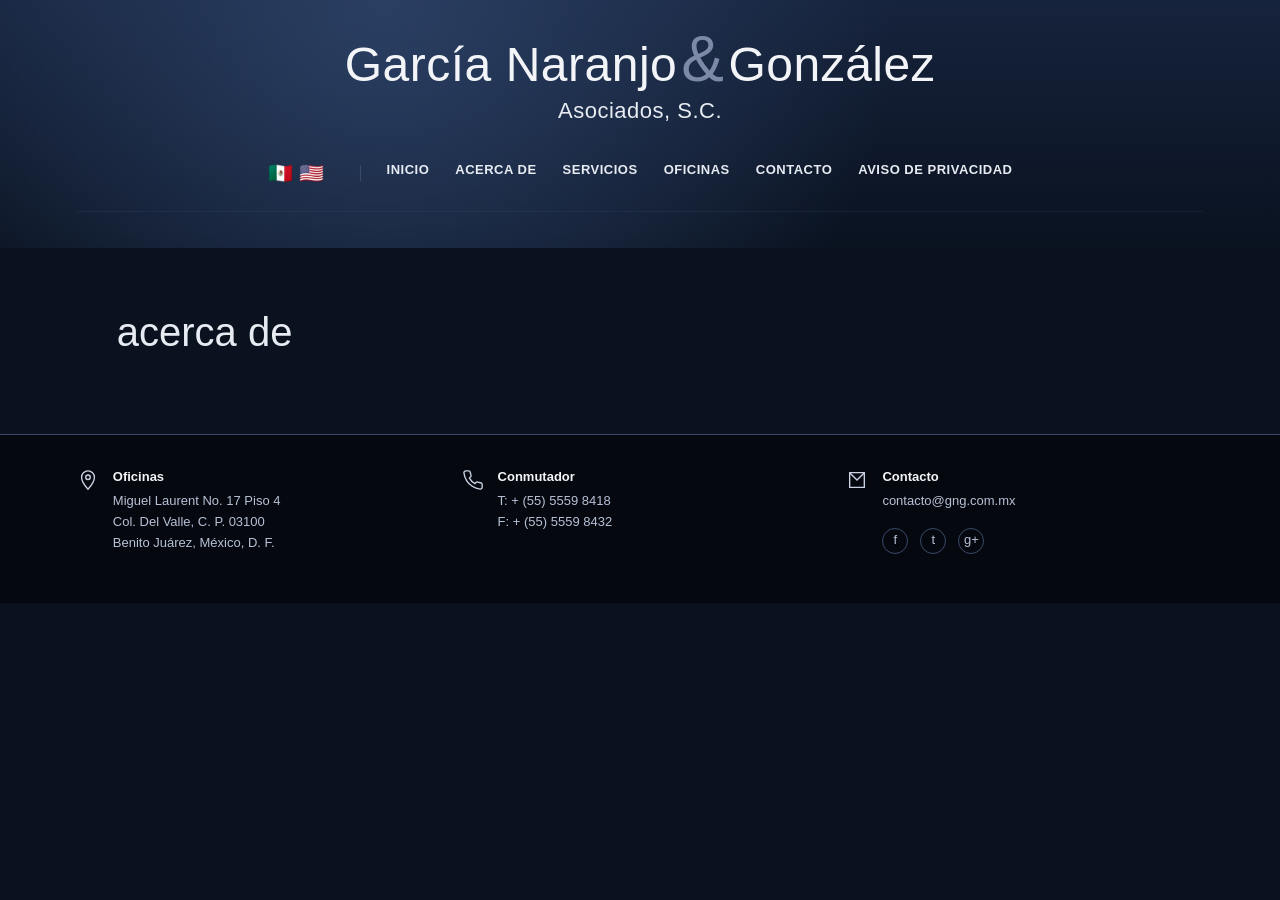
==== subpages/acerca.html @ 2a101bc4 "routing issues fixed" ====
<!DOCTYPE html>
<html lang="es">
  <head>
    <meta charset="UTF-8">
    <meta name="viewport" content="width=device-width, initial-scale=1, viewport-fit=cover">
    <title>GNG</title>
    <link href="https://cdn.jsdelivr.net/npm/bootstrap@5.3.8/dist/css/bootstrap.min.css" rel="stylesheet" integrity="sha384-sRIl4kxILFvY47J16cr9ZwB07vP4J8+LH7qKQnuqkuIAvNWLzeN8tE5YBujZqJLB" crossorigin="anonymous">
    <link rel="icon" href="../static/favicon.ico" type="image/x-icon">
    <link rel="stylesheet" href="../static/style.css">
    <script src="../static/logic.js"></script>
  </head>
  <body>

  <header id="main-header">

  </header>

  <main class="hero">
    <div>
        <h1>acerca de</h1>
    </div>
  </main>

  <footer id="main-footer">

  </footer>

  </body>
</html>
---- static/style.css ----
:root{
  --navy-dark:#0a1220;
  --navy-mid:#16233c;
  --navy-light:#2a3f63;
  --text-light:#e7ebf2;
  --text-muted:#b7c1d6;
  --rule:#3a4a6b;
}

*{
  box-sizing:border-box;
  margin:0;
  padding:0;
}

body{
  background:var(--navy-dark);
  color:var(--text-light);
  font-family:"Segoe UI", Arial, Helvetica, sans-serif;
}

/* ---------- Header ---------- */
header{
  background:
    radial-gradient(circle at 30% 0%, var(--navy-light) 0%, transparent 55%),
    linear-gradient(180deg, var(--navy-mid) 0%, var(--navy-dark) 100%);
  padding:36px 6% 20px;
}

.brand{
  display:flex;
  align-items:center;
  justify-content:center;
  flex-wrap:wrap;
  gap:14px;
  text-align:center;
}

.brand h1{
  color:#f2f4f8;
  font-size:clamp(28px,4.5vw,48px);
  font-weight:300;
  letter-spacing:.5px;
}

.brand .amp{
  color:#7c8aa8;
  font-size:clamp(40px,6vw,64px);
  font-weight:300;
  line-height:0;
  margin:0 4px;
}

.brand .sub{
  display:block;
  color:var(--text-light);
  font-size:clamp(16px,2vw,22px);
  font-weight:300;
  margin-top:4px;
}

nav{
  display:flex;
  align-items:center;
  justify-content:center;
  flex-wrap:wrap;
  gap:26px;
  margin-top:28px;
}

.flags{
  display:flex;
  gap:6px;
  margin-right:10px;
}

.flags span{
  font-size:20px;
  line-height:1;
}

nav a{
  color:var(--text-light);
  border-bottom:2px solid transparent;
  font-size:13px;
  font-weight:600;
  letter-spacing:.5px;
  padding-bottom:4px;
  text-decoration:none;
  text-transform:uppercase;
  transition:border-color .2s ease, color .2s ease;
}

nav a:hover,
nav a:focus-visible{
  color:#ffffff;
  border-bottom-color:#5b6f96;
}

.nav-divider{
  width:1px;
  height:16px;
  background:var(--rule);
}

header hr{
  border:none;
  border-top:1px solid var(--rule);
  margin-top:26px;
}

/* ---------- Hero ---------- */
main.hero{
  display:grid;
  grid-template-columns:minmax(220px,420px) 1fr;
  gap:6%;
  align-items:center;
  max-width:1200px;
  margin:0 auto;
  padding:60px 6% 70px;
}

.globe-wrap{
  display:flex;
  justify-content:center;
}

.globe-wrap svg{
  width:100%;
  max-width:320px;
  height:auto;
  color:#f4f6fa;
  opacity:.95;
}

.hero-copy h2{
  font-size:clamp(24px,3vw,32px);
  font-weight:400;
  letter-spacing:.5px;
  margin-bottom:18px;
}

.hero-copy .rule{
  width:100%;
  height:1px;
  background:linear-gradient(90deg,var(--rule),transparent);
  margin-bottom:22px;
}

.hero-copy p{
  color:var(--text-muted);
  font-size:15px;
  line-height:1.7;
  margin-bottom:16px;
  max-width:70ch;
}

.read-more{
  display:inline-flex;
  align-items:center;
  gap:10px;
  background:none;
  border:none;
  color:var(--text-light);
  cursor:pointer;
  font-size:13px;
  font-weight:600;
  letter-spacing:.5px;
  margin-top:10px;
  text-transform:uppercase;
}

.read-more .circle{
  display:flex;
  align-items:center;
  justify-content:center;
  width:26px;
  height:26px;
  border:1px solid var(--text-light);
  border-radius:50%;
}

.read-more:hover .circle{
  background:var(--text-light);
  color:var(--navy-dark);
}

/* ---------- Footer ---------- */
footer{
  background:#05080f;
  border-top:1px solid var(--rule);
  padding:34px 6%;
}

.footer-grid{
  display:grid;
  grid-template-columns:repeat(auto-fit,minmax(230px,1fr));
  gap:28px;
  max-width:1200px;
  margin:0 auto;
}

.footer-item{
  display:flex;
  gap:14px;
}

.footer-item .icon{
  flex-shrink:0;
  width:22px;
  height:22px;
  color:#c9d2e3;
}

.footer-item h3{
  color:#f2f4f8;
  font-size:13px;
  font-weight:600;
  margin-bottom:6px;
  text-transform:none;
}

.footer-item p,
.footer-item a{
  color:var(--text-muted);
  font-size:13px;
  line-height:1.6;
  text-decoration:none;
}

.footer-item a:hover{
  color:#fff;
}

.socials{
  display:flex;
  gap:12px;
  margin-top:10px;
}

.socials a{
  display:flex;
  align-items:center;
  justify-content:center;
  width:26px;
  height:26px;
  border:1px solid var(--rule);
  border-radius:50%;
  color:var(--text-muted);
}

.socials a:hover{
  color:#fff;
  border-color:#fff;
}

@media (max-width:720px){
  main.hero{
    grid-template-columns:1fr;
    text-align:center;
  }

  .globe-wrap svg{
    max-width:220px;
  }

  .hero-copy p{
    margin-left:auto;
    margin-right:auto;
  }
}
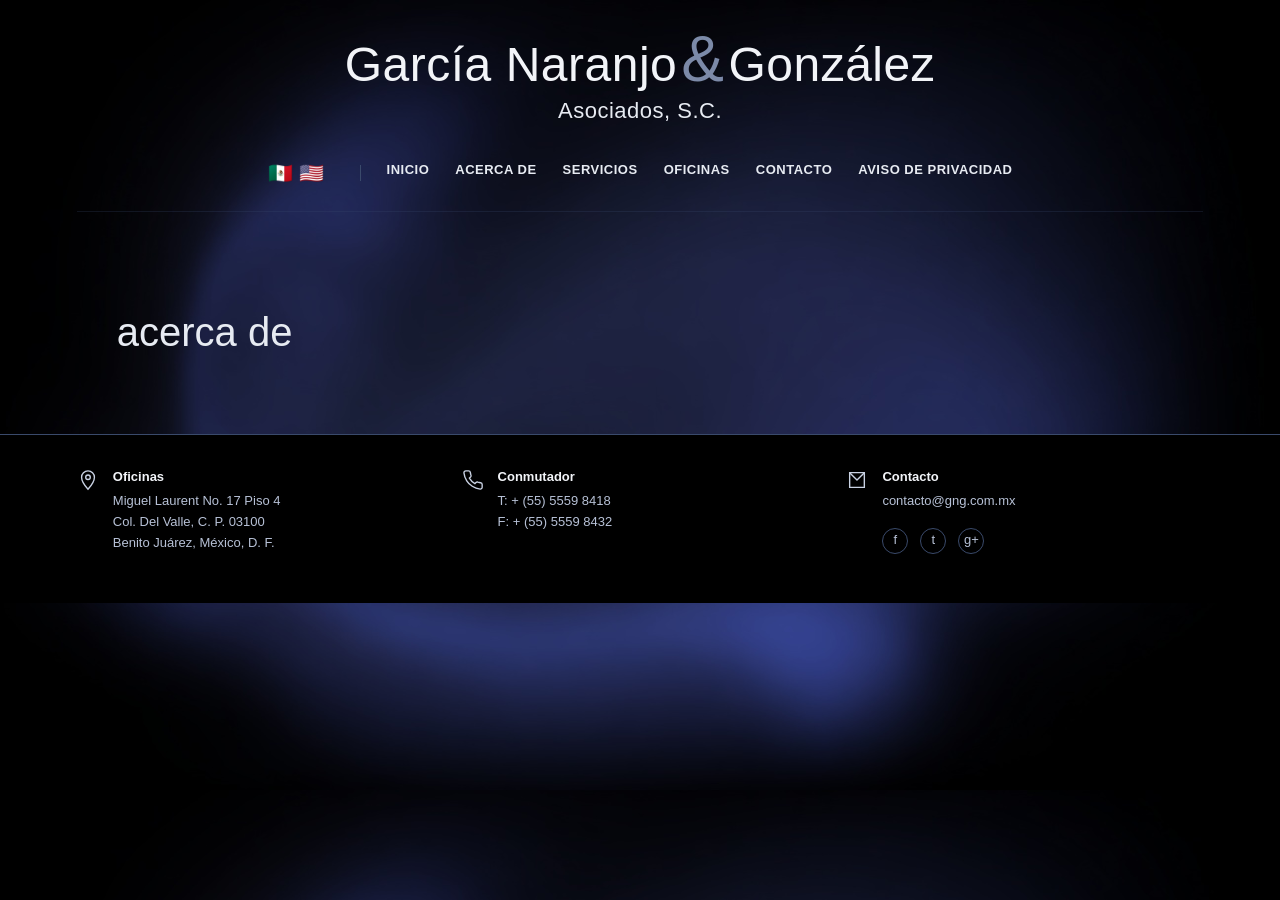
==== commit ef55c189: "back to basics" ====
--- a/subpages/acerca.html
+++ b/subpages/acerca.html
@@ -16,7 +16,7 @@
   </header>
 
   <main class="hero">
-    <div>
+    <div class="hero-copy">
         <h1>acerca de</h1>
     </div>
   </main>
--- a/static/style.css
+++ b/static/style.css
@@ -14,16 +14,14 @@
 }
 
 body{
-  background:var(--navy-dark);
+  background-image: url("../images/background_img.jpg");
+  background-size: cover;
   color:var(--text-light);
   font-family:"Segoe UI", Arial, Helvetica, sans-serif;
 }
 
 /* ---------- Header ---------- */
 header{
-  background:
-    radial-gradient(circle at 30% 0%, var(--navy-light) 0%, transparent 55%),
-    linear-gradient(180deg, var(--navy-mid) 0%, var(--navy-dark) 100%);
   padding:36px 6% 20px;
 }
 
@@ -103,6 +101,10 @@
   background:var(--rule);
 }
 
+p{
+  text-align: justify;
+}
+
 header hr{
   border:none;
   border-top:1px solid var(--rule);
@@ -187,7 +189,7 @@
 
 /* ---------- Footer ---------- */
 footer{
-  background:#05080f;
+  background:#000000;
   border-top:1px solid var(--rule);
   padding:34px 6%;
 }
@@ -258,9 +260,10 @@
   main.hero{
     grid-template-columns:1fr;
     text-align:center;
+    width: 100%;
   }
 
-  .globe-wrap svg{
+  .globe-wrap img{
     max-width:220px;
   }
 
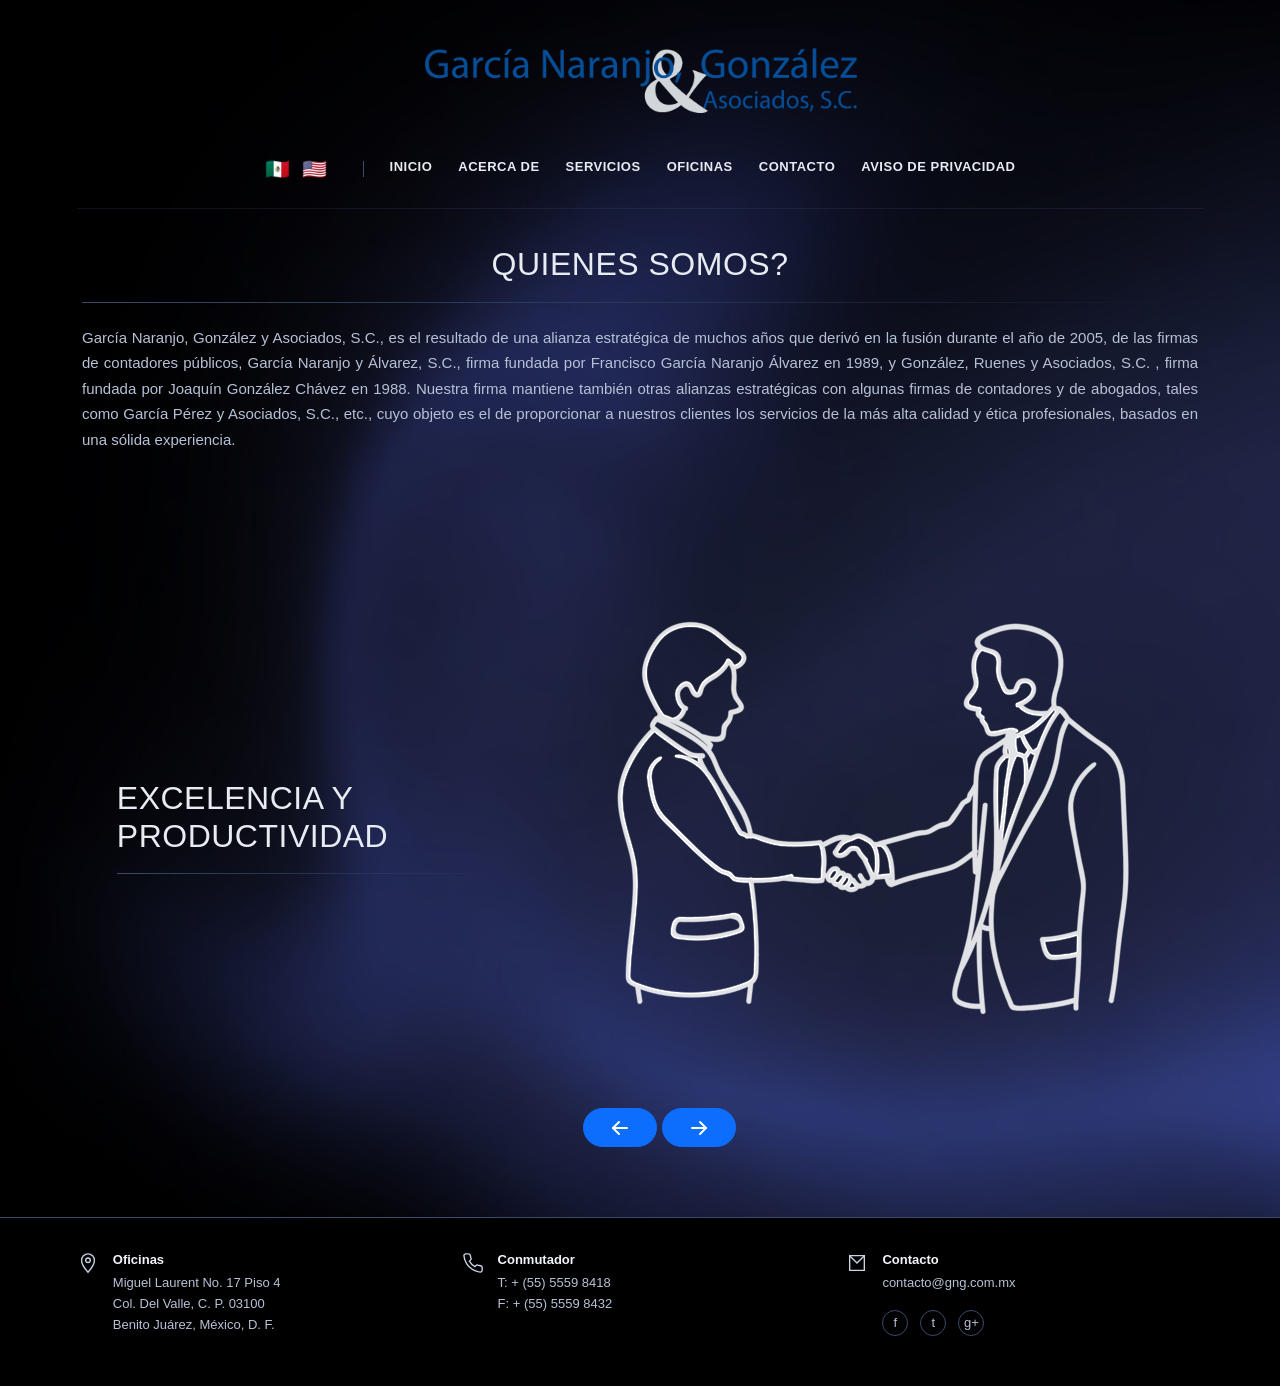
==== commit 7de0dad6: "created the 'acerca de'" ====
--- a/subpages/acerca.html
+++ b/subpages/acerca.html
@@ -15,10 +15,37 @@
 
   </header>
 
+  <div class="hero-copy">
+    <div class="container text-align-center">
+      <h2>QUIENES SOMOS?</h2>
+      <div class="rule"></div>
+      <P style="max-width: 200ch;">García Naranjo, González y Asociados, S.C., es el resultado de una alianza estratégica de muchos años que derivó en la fusión durante el año de 2005, de las firmas de contadores públicos, García Naranjo y Álvarez, S.C., firma fundada por Francisco García Naranjo Álvarez en 1989, y González, Ruenes y Asociados, S.C. , firma fundada por Joaquín González Chávez en 1988. Nuestra firma mantiene también otras alianzas estratégicas con algunas firmas de contadores y de abogados, tales como García Pérez y Asociados, S.C., etc., cuyo objeto es el de proporcionar a nuestros clientes los servicios de la más alta calidad y ética profesionales, basados en una sólida experiencia.</P>
+    </div>
+  </div>
+
   <main class="hero">
     <div class="hero-copy">
-        <h1>acerca de</h1>
+        <h2>EXCELENCIA Y PRODUCTIVIDAD</h1>
+        <div class="rule"></div>
     </div>
+    <div class="presentation">
+      <div class="globe-wrap">
+        <img style="fill: #fff;" src="../images/shaking_hands.png" alt="">
+      </div> 
+      <button type="button" class="btn btn-primary rounded-pill px-4"><svg xmlns="http://www.w3.org/2000/svg" width="24" height="24" viewBox="0 0 24 24" fill="none" stroke="currentColor" stroke-width="2" stroke-linecap="round" stroke-linejoin="round" class="icon icon-tabler icons-tabler-outline icon-tabler-arrow-left">
+        <path stroke="none" d="M0 0h24v24H0z" fill="none" />
+        <path d="M5 12l14 0" />
+        <path d="M5 12l6 6" />
+        <path d="M5 12l6 -6" />
+      </svg></button>
+      <button type="button" class="btn btn-primary rounded-pill px-4"><svg xmlns="http://www.w3.org/2000/svg" width="24" height="24" viewBox="0 0 24 24" fill="none" stroke="currentColor" stroke-width="2" stroke-linecap="round" stroke-linejoin="round" class="icon icon-tabler icons-tabler-outline icon-tabler-arrow-right">
+        <path stroke="none" d="M0 0h24v24H0z" fill="none" />
+        <path d="M5 12l14 0" />
+        <path d="M13 18l6 -6" />
+        <path d="M13 6l6 6" />
+      </svg></button>
+    </div>
+    
   </main>
 
   <footer id="main-footer">
--- a/static/style.css
+++ b/static/style.css
@@ -20,6 +20,10 @@
   font-family:"Segoe UI", Arial, Helvetica, sans-serif;
 }
 
+.container{
+  text-align: center;
+}
+
 /* ---------- Header ---------- */
 header{
   padding:36px 6% 20px;
@@ -31,31 +35,12 @@
   justify-content:center;
   flex-wrap:wrap;
   gap:14px;
-  text-align:center;
-}
-
-.brand h1{
-  color:#f2f4f8;
-  font-size:clamp(28px,4.5vw,48px);
-  font-weight:300;
-  letter-spacing:.5px;
-}
-
-.brand .amp{
-  color:#7c8aa8;
-  font-size:clamp(40px,6vw,64px);
-  font-weight:300;
-  line-height:0;
-  margin:0 4px;
-}
-
-.brand .sub{
-  display:block;
-  color:var(--text-light);
-  font-size:clamp(16px,2vw,22px);
-  font-weight:300;
-  margin-top:4px;
-}
+}
+
+.brand img{
+  width: 40%;
+}
+
 
 nav{
   display:flex;
@@ -262,6 +247,9 @@
     text-align:center;
     width: 100%;
   }
+  .brand img{
+    width: 100%;
+  }
 
   .globe-wrap img{
     max-width:220px;
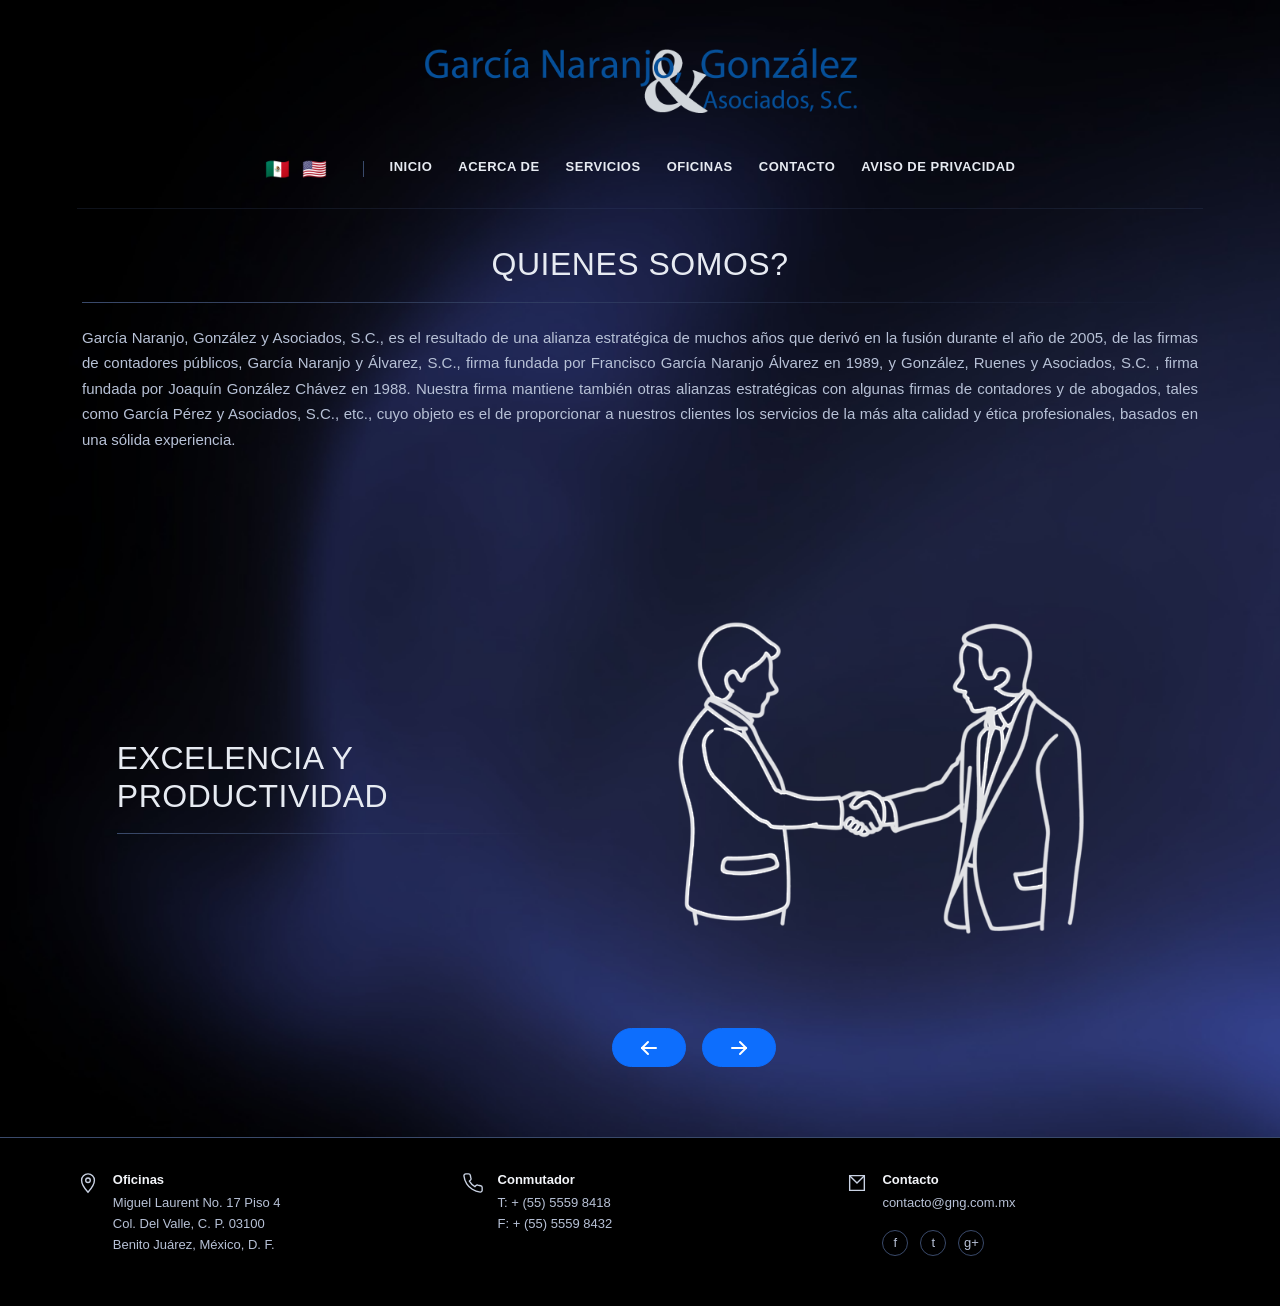
==== commit 0575c159: "acerca de" ====
--- a/subpages/acerca.html
+++ b/subpages/acerca.html
@@ -16,7 +16,7 @@
   </header>
 
   <div class="hero-copy">
-    <div class="container text-align-center">
+    <div class="container">
       <h2>QUIENES SOMOS?</h2>
       <div class="rule"></div>
       <P style="max-width: 200ch;">García Naranjo, González y Asociados, S.C., es el resultado de una alianza estratégica de muchos años que derivó en la fusión durante el año de 2005, de las firmas de contadores públicos, García Naranjo y Álvarez, S.C., firma fundada por Francisco García Naranjo Álvarez en 1989, y González, Ruenes y Asociados, S.C. , firma fundada por Joaquín González Chávez en 1988. Nuestra firma mantiene también otras alianzas estratégicas con algunas firmas de contadores y de abogados, tales como García Pérez y Asociados, S.C., etc., cuyo objeto es el de proporcionar a nuestros clientes los servicios de la más alta calidad y ética profesionales, basados en una sólida experiencia.</P>
@@ -28,24 +28,32 @@
         <h2>EXCELENCIA Y PRODUCTIVIDAD</h1>
         <div class="rule"></div>
     </div>
+
     <div class="presentation">
-      <div class="globe-wrap">
-        <img style="fill: #fff;" src="../images/shaking_hands.png" alt="">
+      <div class="hero-copy container">
+        <div id="sub-content1" style="display: block;">
+          <img src="../images/shaking_hands.png" alt="">
+        </div>
+        <div id="sub-content2" style="display: none;">
+          <p>Una de las características que nos distingue en García Naranjo, González y Asociados, S.C., es nuestra profunda y permanente preocupación por reconocer, promover y desarrollar el elemento humano. En el COMPROMISO de nuestros más altos objetivos como despacho, buscamos la colaboración, aportación mutua y el TRABAJO EN EQUIPO para conjugar los esfuerzos individuales como fórmulas hacia la PRODUCTIVIDAD. Nuestra búsqueda de la PRODUCTIVIDAD se fundamenta en la INTEGRACIÓN de un equipo humano de la más alta calidad técnica, profesional y humana, comprometido en el autodesarrollo y progreso de cada uno de sus miembros, para a través de ello asegurar nuestra superación personal e individual y la consolidación de la organización sólida y confiable que deseamos.</p>
+          <p>Poner en práctica esto, significa que cada uno de nosotros en García Naranjo, González y Asociados, S.C., tenemos como objetivo, no simplemente la realización de una labor o trabajo, sino desarrollarlos con EXCELENCIA.</p>
+        </div>
+      </div>
+      <div class="container buttons">
+        <button type="button" onclick="next()" class="btn btn-primary rounded-pill px-4"><svg xmlns="http://www.w3.org/2000/svg" width="24" height="24" viewBox="0 0 24 24" fill="none" stroke="currentColor" stroke-width="2" stroke-linecap="round" stroke-linejoin="round" class="icon icon-tabler icons-tabler-outline icon-tabler-arrow-left">
+            <path stroke="none" d="M0 0h24v24H0z" fill="none" />
+            <path d="M5 12l14 0" />
+            <path d="M5 12l6 6" />
+            <path d="M5 12l6 -6" />
+          </svg></button>
+        <button type="button" onclick="next()" class="btn btn-primary rounded-pill px-4"><svg xmlns="http://www.w3.org/2000/svg" width="24" height="24" viewBox="0 0 24 24" fill="none" stroke="currentColor" stroke-width="2" stroke-linecap="round" stroke-linejoin="round" class="icon icon-tabler icons-tabler-outline icon-tabler-arrow-right">
+          <path stroke="none" d="M0 0h24v24H0z" fill="none" />
+          <path d="M5 12l14 0" />
+          <path d="M13 18l6 -6" />
+          <path d="M13 6l6 6" />
+        </svg></button>
       </div> 
-      <button type="button" class="btn btn-primary rounded-pill px-4"><svg xmlns="http://www.w3.org/2000/svg" width="24" height="24" viewBox="0 0 24 24" fill="none" stroke="currentColor" stroke-width="2" stroke-linecap="round" stroke-linejoin="round" class="icon icon-tabler icons-tabler-outline icon-tabler-arrow-left">
-        <path stroke="none" d="M0 0h24v24H0z" fill="none" />
-        <path d="M5 12l14 0" />
-        <path d="M5 12l6 6" />
-        <path d="M5 12l6 -6" />
-      </svg></button>
-      <button type="button" class="btn btn-primary rounded-pill px-4"><svg xmlns="http://www.w3.org/2000/svg" width="24" height="24" viewBox="0 0 24 24" fill="none" stroke="currentColor" stroke-width="2" stroke-linecap="round" stroke-linejoin="round" class="icon icon-tabler icons-tabler-outline icon-tabler-arrow-right">
-        <path stroke="none" d="M0 0h24v24H0z" fill="none" />
-        <path d="M5 12l14 0" />
-        <path d="M13 18l6 -6" />
-        <path d="M13 6l6 6" />
-      </svg></button>
     </div>
-    
   </main>
 
   <footer id="main-footer">
--- a/static/style.css
+++ b/static/style.css
@@ -18,6 +18,44 @@
   background-size: cover;
   color:var(--text-light);
   font-family:"Segoe UI", Arial, Helvetica, sans-serif;
+}
+
+.presentation{
+  display: flex;
+  flex-direction: column;
+  align-items: center;
+}
+
+.hero-copy.container {
+  height: 500px;         /* was min-height — now it never changes */
+  overflow: hidden;      /* prevents overflow from pushing layout if content's slightly too tall */
+  display: flex;
+  align-items: center;
+  justify-content: center;
+  width: 100%;
+}
+
+#sub-content1,
+#sub-content2{
+  width: 100%;
+}
+
+#sub-content2 p{
+  max-width: 900px;
+  margin: 0 auto 16px;
+}
+
+#sub-content1 img {
+  max-width: 100%;
+  max-height: 460px;   /* keep it inside your box */
+  height: auto;
+  display: block;
+  margin: 0 auto;
+}
+
+.buttons{
+  display: flex;
+  gap: 16px;
 }
 
 .container{
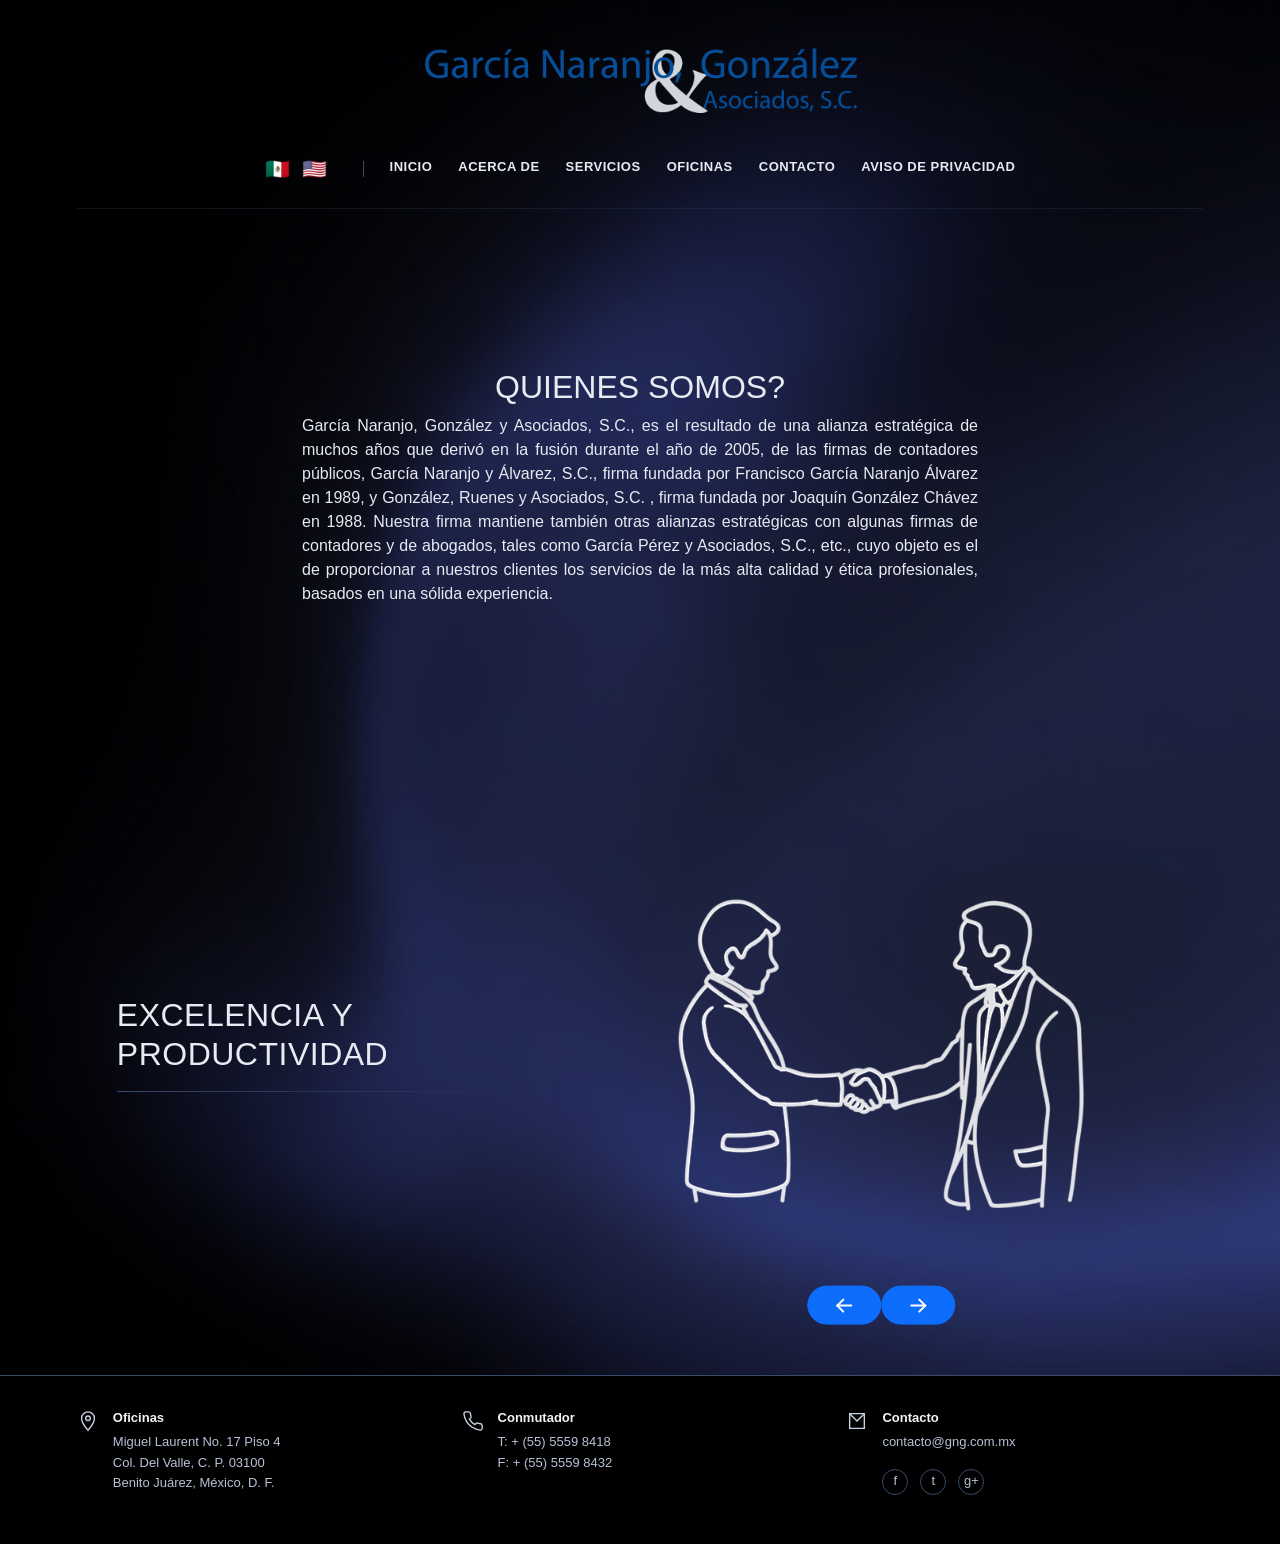
==== commit 73d45dc7: "translation settled and fixed in place, no body is moving that shiait" ====
--- a/subpages/acerca.html
+++ b/subpages/acerca.html
@@ -15,7 +15,7 @@
 
   </header>
 
-  <div class="hero-copy">
+  <div class="hero-copier">
     <div class="container">
       <h2>QUIENES SOMOS?</h2>
       <div class="rule"></div>
--- a/static/style.css
+++ b/static/style.css
@@ -21,20 +21,34 @@
 }
 
 .presentation{
+  position: relative;
   display: flex;
   flex-direction: column;
   align-items: center;
 }
 
-.hero-copy.container {
-  height: 500px;         /* was min-height — now it never changes */
-  overflow: hidden;      /* prevents overflow from pushing layout if content's slightly too tall */
+.hero-copier{
+  height: 500px;
+  max-width: 700px;
+  margin: 0 auto;
+  overflow: hidden;
   display: flex;
   align-items: center;
   justify-content: center;
   width: 100%;
 }
 
+.hero-copy.container {
+  height: 500px;
+  max-width: 700px;
+  margin: 0 auto;
+  overflow: hidden;
+  display: flex;
+  align-items: center;
+  justify-content: center;
+  width: 100%;
+}
+
 #sub-content1,
 #sub-content2{
   width: 100%;
@@ -47,19 +61,43 @@
 
 #sub-content1 img {
   max-width: 100%;
-  max-height: 460px;   /* keep it inside your box */
+  max-height: 460px;
   height: auto;
   display: block;
   margin: 0 auto;
 }
 
+#exchange_rates{
+  width: 100%;
+  max-width: 700px;
+}
+
 .buttons{
+  position: absolute;
+  top: 100%;
+  left: 50%;
+  transform: translate(-50%, -50%);
+  width: calc(700px + 160px);   
+  max-width: 95%;
   display: flex;
-  gap: 16px;
+  justify-content: center;
+  pointer-events: none;
+}
+
+.buttons button{
+  pointer-events: auto;
 }
 
 .container{
   text-align: center;
+}
+
+.chart-container{
+  position: relative;
+  width: 900px;
+  max-width: 600px;
+  height: 350px;
+  margin: 0 auto;
 }
 
 /* ---------- Header ---------- */
@@ -139,6 +177,7 @@
   display:grid;
   grid-template-columns:minmax(220px,420px) 1fr;
   gap:6%;
+  align-content: center;
   align-items:center;
   max-width:1200px;
   margin:0 auto;
@@ -279,6 +318,34 @@
   border-color:#fff;
 }
 
+@keyframes fadeOut {
+    from{
+      opacity: 1;
+    }
+    to{
+      opacity: 0;
+    }
+}
+
+.fadeOut{
+  opacity: 1;
+  animation: fadeOut 1s ease-out forwards;
+}
+
+@keyframes fadeIn {
+    from{
+      opacity: 0;
+    }
+    to{
+      opacity: 1;
+    }
+}
+
+.fadeIn {
+  opacity: 0;
+  animation: fadeIn 1s ease-in forwards;
+}
+
 @media (max-width:720px){
   main.hero{
     grid-template-columns:1fr;
@@ -297,4 +364,8 @@
     margin-left:auto;
     margin-right:auto;
   }
-}
+
+  .hero-copy.container {
+    height: 650px;
+  }
+}
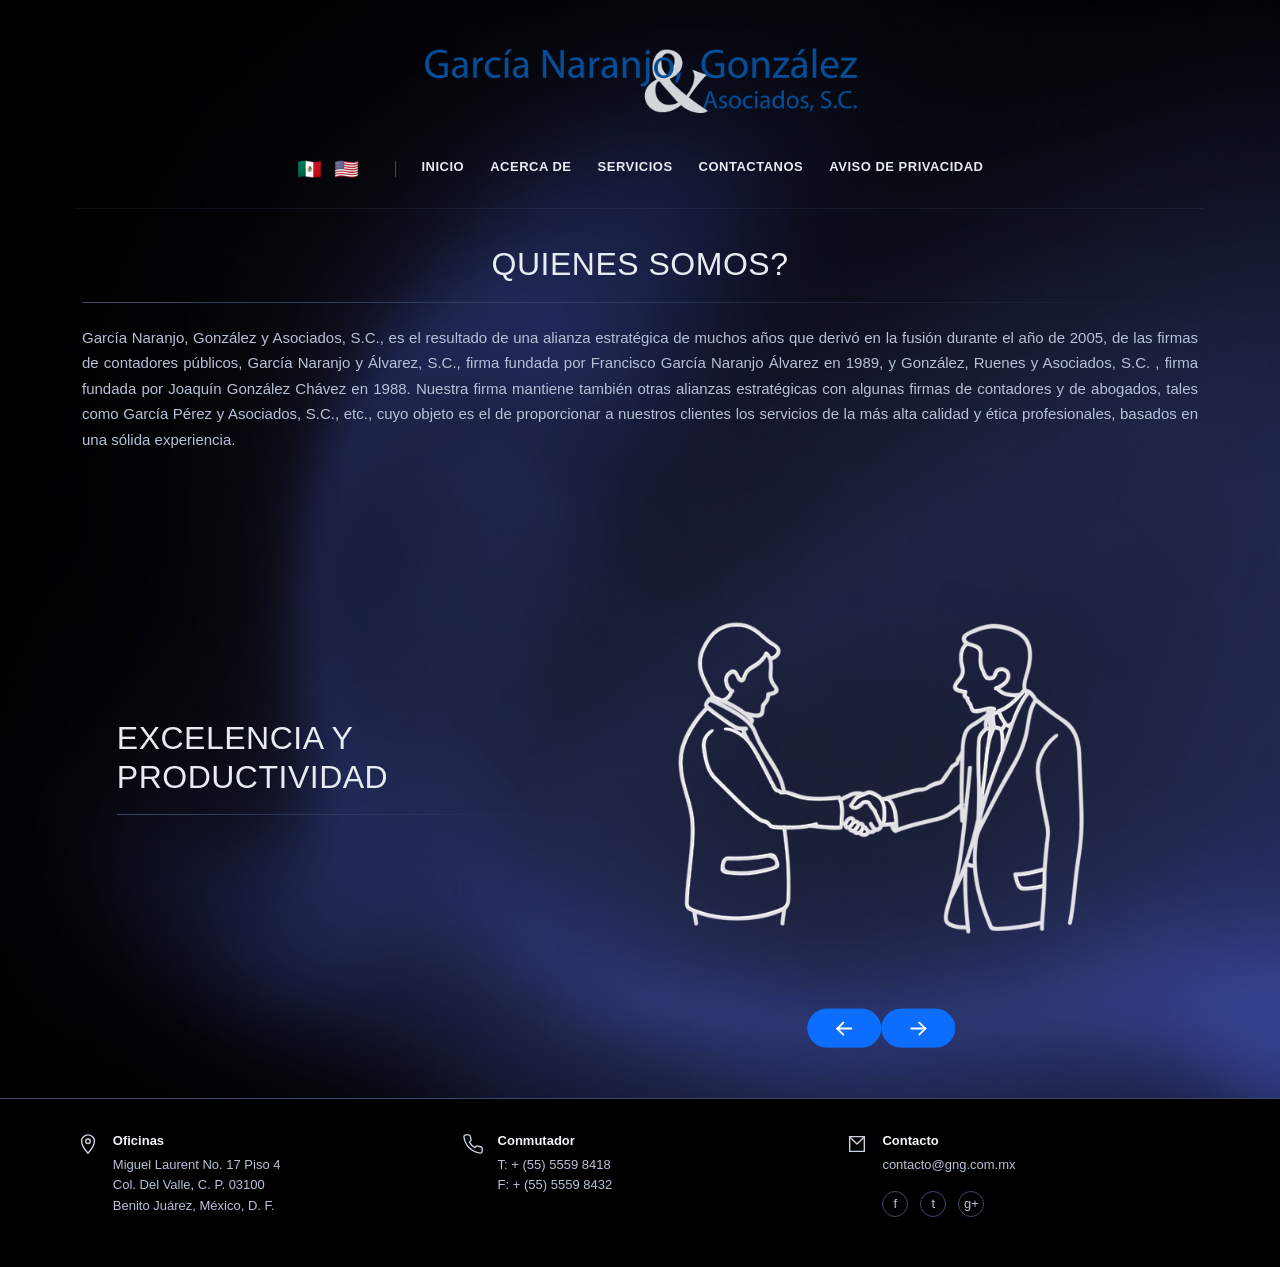
==== commit fd85e470: "I need to eaaaaaaaaaaaat" ====
--- a/subpages/acerca.html
+++ b/subpages/acerca.html
@@ -15,7 +15,7 @@
 
   </header>
 
-  <div class="hero-copier">
+  <div class="hero-copy">
     <div class="container">
       <h2>QUIENES SOMOS?</h2>
       <div class="rule"></div>
--- a/static/style.css
+++ b/static/style.css
@@ -67,9 +67,12 @@
   margin: 0 auto;
 }
 
-#exchange_rates{
+#myChart{
   width: 100%;
-  max-width: 700px;
+}
+
+.ex_chart{
+  padding-top: 30px;
 }
 
 .buttons{
@@ -249,6 +252,10 @@
   color:var(--navy-dark);
 }
 
+.spacing{
+  padding: 50px;
+}
+
 /* ---------- Footer ---------- */
 footer{
   background:#000000;
